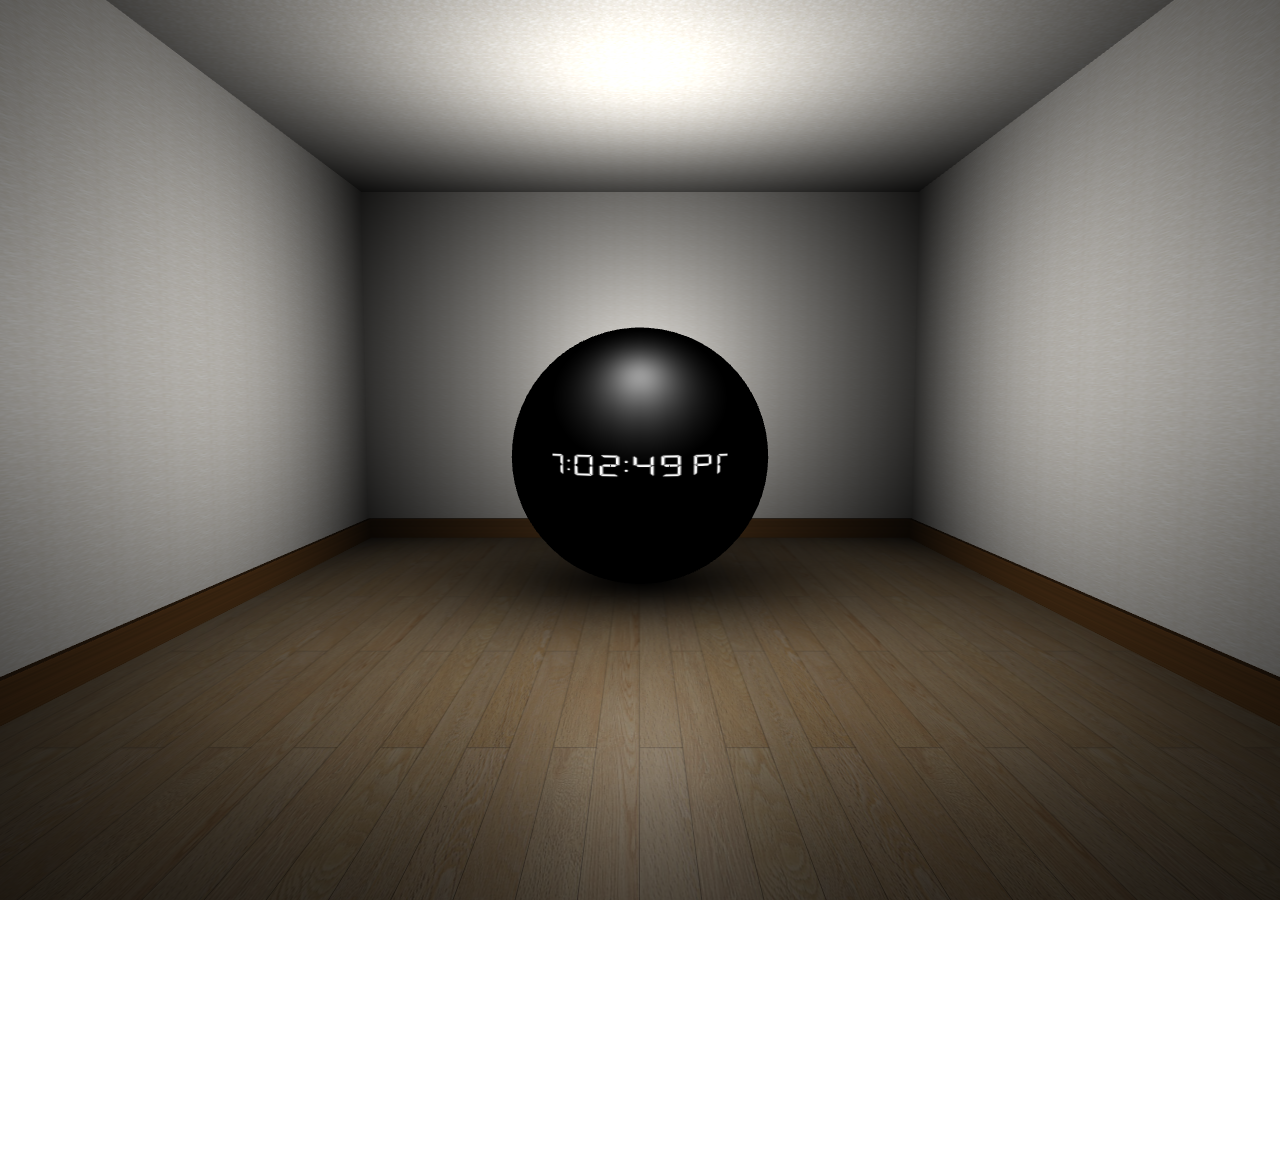
==== 001_room/index.html @ d8c14a7e "added room apps" ====
<!DOCTYPE html>
<html lang="ja">
  <head>
    <meta charset="UTF-8" />
    <meta http-equiv="X-UA-Compatible" content="IE=edge" />
    <meta name="viewport" content="width=device-width, initial-scale=1.0" />
    <style>
			body { margin: 0; overflow: hidden; }
			@font-face {
				font-family: "7segment";
				src: url("./fonts/DSEG7Classic-Bold.woff"); /* https://www.keshikan.net/fonts.html */
			}
		</style>
		<script src="./js/room.js" type="module"></script>
    <title>Document</title>
  </head>
  <body>
		<span style="font-family:'7segment';"></span><!-- 7segment font ちらつき防止 -->
  </body>
</html>
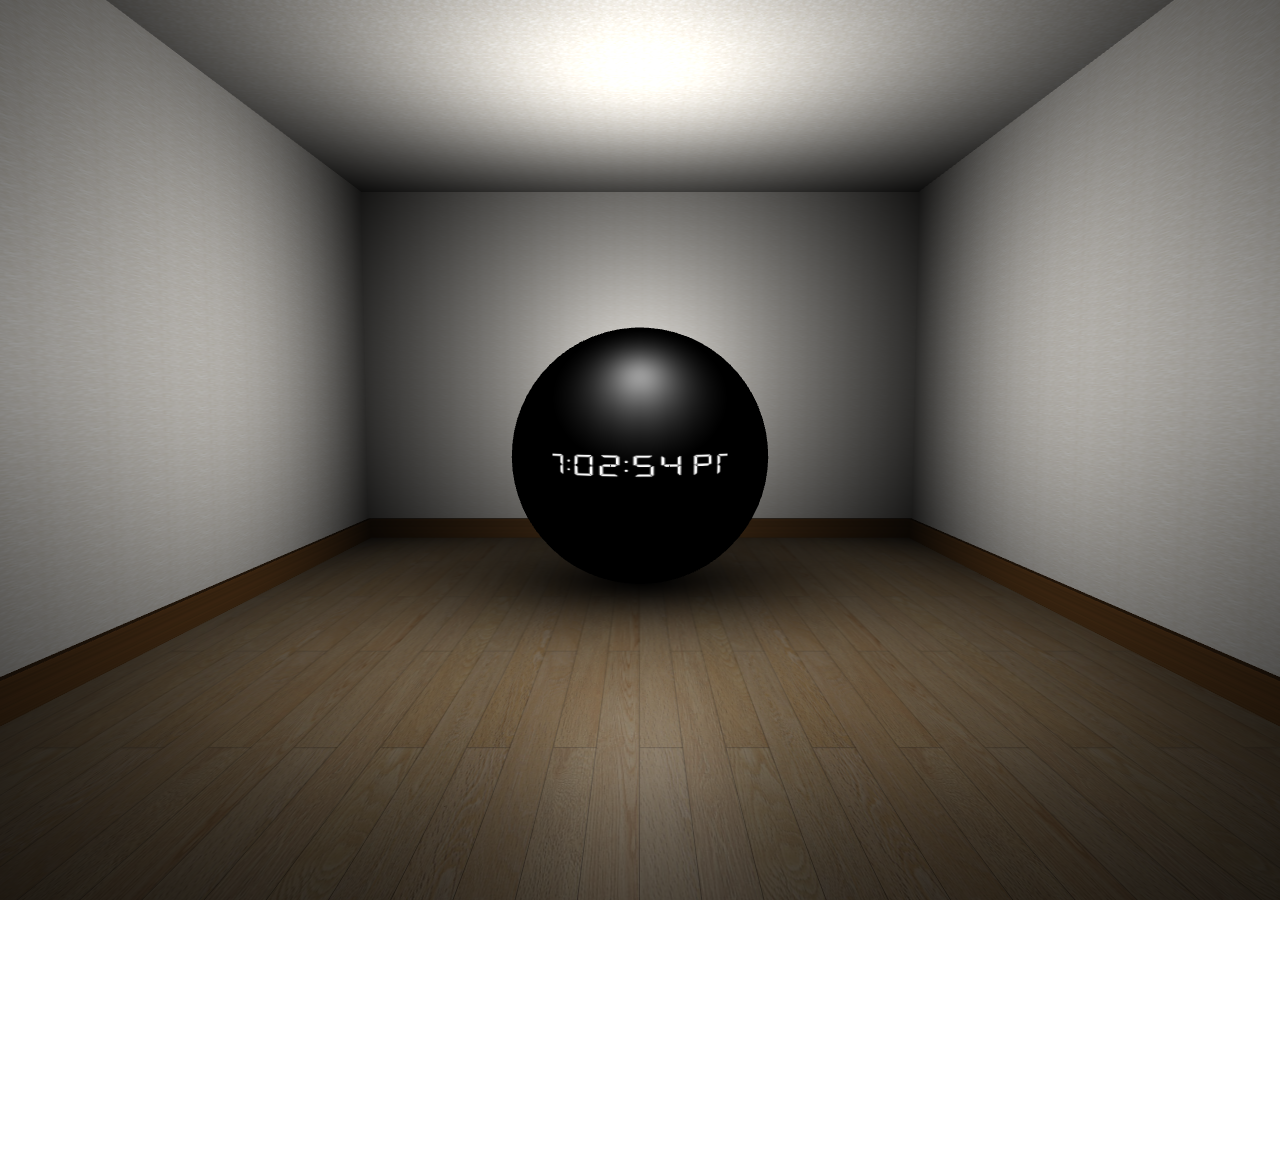
==== commit e2b837cd: "fixed title" ====
--- a/001_room/index.html
+++ b/001_room/index.html
@@ -12,7 +12,7 @@
 			}
 		</style>
 		<script src="./js/room.js" type="module"></script>
-    <title>Document</title>
+    <title>001_Room</title>
   </head>
   <body>
 		<span style="font-family:'7segment';"></span><!-- 7segment font ちらつき防止 -->
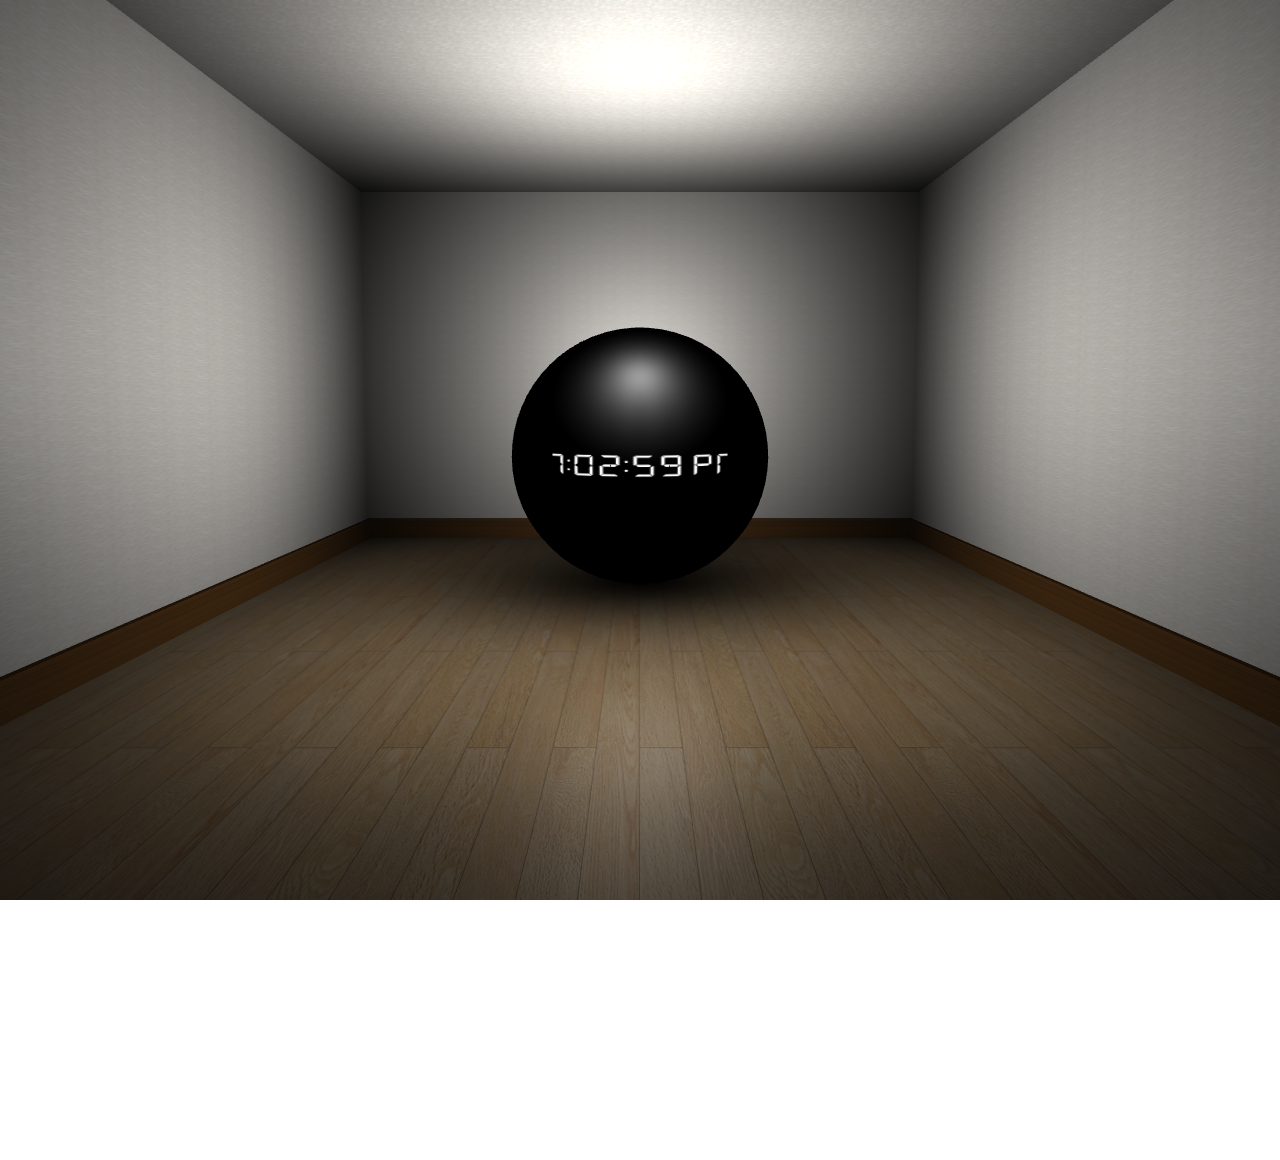
==== commit cd14b0be: "added iphon meta tag" ====
--- a/001_room/index.html
+++ b/001_room/index.html
@@ -4,6 +4,8 @@
     <meta charset="UTF-8" />
     <meta http-equiv="X-UA-Compatible" content="IE=edge" />
     <meta name="viewport" content="width=device-width, initial-scale=1.0" />
+    <meta name="apple-mobile-web-app-capable" content="yes" />
+    <meta name="apple-mobile-web-app-status-bar-style" content="black-translucent" />
     <style>
 			body { margin: 0; overflow: hidden; }
 			@font-face {
